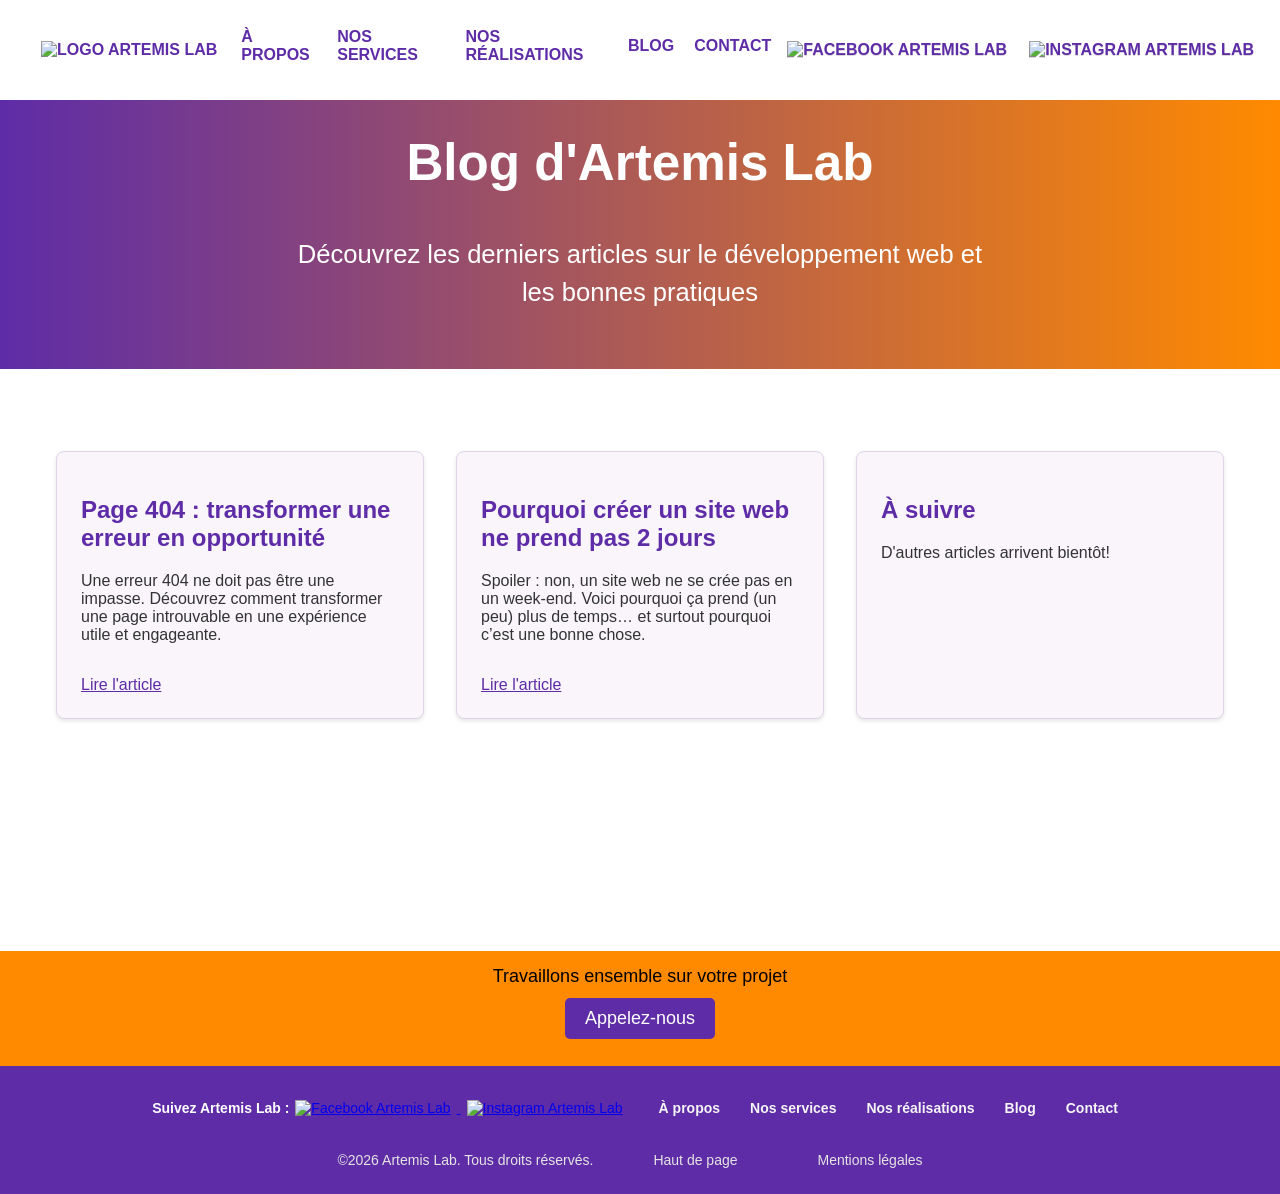
==== blog/index.html @ e3ca11ee "links to blog index page corrected Co-authored-by: Copilot <copilot@github.com>" ====
<!doctype html>
<html lang="fr">
  <head>
    <meta charset="UTF-8" />
    <meta name="viewport" content="width=device-width, initial-scale=1.0" />
    <link rel="stylesheet" href="/styles/blog.css" />
    <title>Blog - Artemis Lab</title>
  </head>
  <body id="top">
    <nav class="main-nav" aria-label="Navigation principale">
      <a class="logo-link" href="/index.html" aria-label="Haut de page"><img class="logo-name" src="./assets/logos/logo_artemislab-name.png" alt="Logo Artemis Lab" /></a>
      <ul class="nav-list">
        <li><a href="/a-propos.html" aria-label="Aller à la section à propos">À propos</a></li>
        <li><a href="/index.html#services" aria-label="Aller à la section services">Nos services</a></li>
        <li><a href="/index.html#projects">Nos réalisations</a></li>
        <li><a href="/blog/index.html">Blog</a></li>
        <li><a href="/index.html#contact" aria-label="Aller à la section contact">Contact</a></li>
      </ul>
      <div class="nav-socials" aria-hidden="false">
        <a href="https://www.facebook.com/profile.php?id=61586052476132" target="_blank" rel="noopener noreferrer" aria-label="Facebook Artemis Lab">
          <img class="social-media-icon" src="./assets/social%20medias/Fb.png" alt="Facebook Artemis Lab" />
        </a>
        <a href="https://www.instagram.com/artemis.lab.dev/" target="_blank" rel="noopener noreferrer" aria-label="Instagram Artemis Lab">
          <img class="social-media-icon" src="./assets/social%20medias/insta.png" alt="Instagram Artemis Lab" />
        </a>
      </div>
    </nav>
    <header class="header" aria-label="En-tête principal">
      <div class="header-text">
        <h1 class="main-title">Blog d'Artemis Lab</h1>
        <p class="hero-subtitle">Découvrez les derniers articles sur le développement web et les bonnes pratiques</p>
      </div>
    </header>
    <main class="blog-page">
      <section class="blog-content">
      <div class="blog-grid">
        <article class="blog-post">
          <h2>Page 404 : transformer une erreur en opportunité</h2>
          <p>Une erreur 404 ne doit pas être une impasse. Découvrez comment transformer une page introuvable en une expérience utile et engageante.</p>
          <a href="/blog/article-erreur-404.html" class="read-more">Lire l'article</a>
        </article>
     <article class="blog-post">
          <h2>Pourquoi créer un site web ne prend pas 2 jours</h2>
          <p>Spoiler : non, un site web ne se crée pas en un week-end. Voici pourquoi ça prend (un peu) plus de temps… et surtout pourquoi c’est une bonne chose.</p>
          <a href="/blog/article-un-site-ne-se-fait-pas-en-2-jours.html" class="read-more">Lire l'article</a>
        </article>
        <article class="blog-post">
          <h2>À suivre</h2>
          <p>D'autres articles arrivent bientôt!</p>
        </article>
       
      </div>
    </section>
    </main>
    <footer class="site-footer">
      <div class="footer-highlight" id="contact">
        <p>Travaillons ensemble sur votre projet</p>
        <address>
          <a class="footer-cta" href="tel:+33613972752">Appelez-nous</a>
        </address>
      </div>
      <div class="footer-main">
        <div class="footer-menu">
       <div class="footer-socials">
          <p>Suivez Artemis Lab :</p>
          <div class="footer-social-icons">
          <a href="https://www.facebook.com/profile.php?id=61586052476132" target="_blank" rel="noopener noreferrer" aria-label="Facebook Artemis Lab">
            <img class="social-media-icon" src="./assets/social%20medias/Fb.png" alt="Facebook Artemis Lab" />
          </a>
          <a href="https://www.instagram.com/artemis.lab.dev/" target="_blank" rel="noopener noreferrer" aria-label="Instagram Artemis Lab">
            <img class="social-media-icon" src="./assets/social%20medias/insta.png" alt="Instagram Artemis Lab" />
          </a>
          </div>
        <nav aria-label="Liens de pied de page">
          <ul class="footer-links">
         <li><a href="/a-propos.html" aria-label="Aller à la section à propos">À propos</a></li>
        <li><a href="/index.html#services" aria-label="Aller à la section services">Nos services</a></li>
        <li><a href="/index.html#projects">Nos réalisations</a></li>
        <li><a href="/blog.html">Blog</a></li>
        <li><a href="/index.html#contact" aria-label="Aller à la section contact">Contact</a></li>
          </ul>
            </div>

            
        </div>
       <div class="footer-mentions">
        <p class="footer-copy">©<span id="current-year"></span> Artemis Lab. Tous droits réservés.</p>
        <a class="footer-link" href="#top" aria-label="revenir en haut de la page">Haut de page</a>
        <a class="footer-link" href="/mentions-legales.html" aria-label="Mentions légales"> Mentions légales </a>
        </div>
         </nav>
      </div>
    </footer>
     <script>
      document.getElementById("current-year").textContent = new Date().getFullYear();
    </script>
  </body>
</html>
---- styles/blog.css ----
body {
  font-family: "Segoe UI", Tahoma, Geneva, Verdana, sans-serif;
  margin: 0;
  padding: 0;
  background-color: #fff;
}

*,
*::before,
*::after {
  box-sizing: border-box;
}

/* :root {
  --primary: #5e2ca7;
  --secondary: #ff8a00;
  --text: #333;
  --bg-light: #f9f5fb;
} */

html {
  scroll-behavior: smooth;
}

/* Nav */
.main-nav {
  display: flex;
  justify-content: space-evenly;
  margin: auto;
  align-items: center;
  padding: 20px;
  margin: 0;
  text-decoration: none;
  text-transform: uppercase;
}

.main-nav a,
.main-nav a:link,
.main-nav a:visited {
  color: #5e2ca7;
  font-weight: bold;
  text-decoration: none;
}

.main-nav a {
  display: inline-block;
  transition:
    transform 0.15s ease,
    opacity 0.15s ease;
}
.main-nav a:focus-visible {
  outline: 2px solid rgba(255, 255, 255, 0.9);
  outline-offset: 3px;
}

/* Navigation list for accessibility */
.nav-list {
  list-style: none;
  display: flex;
  gap: 0;
  margin: 0;
  padding: 0;
  align-items: center;
  flex: 1;
  justify-content: space-evenly;
  max-width: 1200px;
}

nav-list li {
  margin: 0;
}

.nav-list a {
  display: inline-block;
  padding: 8px 10px;
}

.nav-list a:hover,
.nav-list a:focus-visible {
  transform: scale(1.05);
  text-decoration: underline;
  color: #ff8a00;
}

.logo-name {
  max-width: 200px;
  height: auto;
}

.main-title {
  color: #fff;
  font-size: 30px;
  margin: 0;
}
/* Header */

.header {
  position: relative;
  text-align: center;
  background: linear-gradient(90deg, #5e2ca7, #ff8a00);
  background-position: center;
  width: 100%;
  min-height: 20vh;
  display: flex;
  align-items: center;
  justify-content: center;
  overflow: hidden;
}

.header-text h1 {
  font-size: 3.2rem;
  max-width: 800px;
  line-height: 1.2;
  margin: 0;
}

.hero-subtitle {
  font-size: 1.6rem;
  max-width: 700px;
  line-height: 1.5;
}

.hero-description {
  font-size: 1.1rem;
  opacity: 0.9;
  max-width: 600px;
}

.hero-cta {
  display: flex;
  gap: 35px;
  margin-top: 20px;
  flex-wrap: wrap;
  justify-content: center;
}

.cta-primary {
  background-color: #ff8a00;
  color: white;
  padding: 14px 28px;
  border-radius: 10px;
  text-decoration: none;
  font-size: 1.1rem;
  font-weight: bold;
}

.cta-secondary {
  border: 2px solid rgba(255, 255, 255, 0.6);
  color: #fff;
  padding: 14px 28px;
  border-radius: 10px;
  text-decoration: none;
  transition: all 0.25s ease;
  font-weight: bold;
  backdrop-filter: blur(4px);
}

.cta-secondary:hover {
  background-color: rgba(255, 255, 255, 0.2);
  border-color: #fff;
  transform: translateY(-2px);
}

.cta-secondary:hover::after {
  transform: translateX(4px);
}

.hero-trust {
  font-size: 0.9rem;
  margin-top: 10px;
  opacity: 0.8;
}

.header-text {
  position: relative;
  z-index: 1;
  max-width: 1100px;
  padding: 2rem;
  display: flex;
  flex-direction: column;
  align-items: center;
  gap: 1rem;
  color: #fff;
  text-align: center;
  margin: 0 auto;
}

/* Social icons placed in the header (top right) */
.nav-socials {
  top: 14px;
  right: 18px;
  display: flex;
  gap: 10px;
  align-items: center;
  z-index: 999;
}
.nav-socials .social-media-icon {
  width: 28px;
  height: auto;
  filter: drop-shadow(0 1px 0 rgba(0, 0, 0, 0.15));
}

@media (max-width: 768px) {
  .nav-socials {
    top: 10px;
    right: 12px;
    gap: 8px;
  }
  .nav-socials .social-media-icon {
    width: 24px;
  }
}

.header-text img {
  max-width: 300px;
  width: 50%;
  height: auto;
}

.header-text h2 {
  font-size: 1.8rem;
  line-height: 1.3;
  margin: 40px 0;
  max-width: 1050px;
  color: #fff;
}

.cta {
  background-color: #ff8a00;
  color: #fff;
  border: none;
  padding: 15px 30px;
  font-size: 21px;
  border-radius: 5px;
  cursor: pointer;
  margin: 20px;
  text-decoration: none;
}

.cta:hover,
.cta:focus-visible {
  background-color: #e67600;
  transform: scale(1.05);
}

/* TITRES */
h2 {
  color: #5e2ca7;
  font-size: 2rem;
}

h3 {
  color: #5e2ca7;
  margin-bottom: 10px;
}

/* TEXTE FORT */
.highlight {
  margin-top: 20px;
  padding: 15px;
  border-left: 4px solid #ff8a00;
  background: white;
}

/* LISTE */
ul {
  padding-left: 20px;
}

li {
  margin-bottom: 8px;
}

/* Blog content */
.blog-content {
  max-width: 1200px;
  margin: 2rem auto;
  padding: 0 1rem;
}

.blog-grid {
  display: grid;
  grid-template-columns: repeat(auto-fit, minmax(360px, 1fr));
  gap: 2rem;
  padding: 50px 0 200px 0;
}

.blog-post {
  background-color: #f9f5fb;
  padding: 1.5rem;
  border-radius: 8px;
  border: 1px solid #e0d4e8;
  box-shadow: 0 2px 4px rgba(0, 0, 0, 0.1);
}

.blog-post h2 {
  color: #5e2ca7;
  font-size: 1.5rem;
}

.blog-post p {
  color: #333;
}

.read-more {
  display: inline-block;
  margin-top: 1rem;
  color: #5e2ca7;
  text-decoration: underline;
}

/* RESPONSIVE */
@media (max-width: 768px) {
  .header-text h1 {
    font-size: 2rem;
  }
}

/* Footer */
.footer-highlight {
  background-color: #ff8a00;
  color: #fff;
  text-align: center;
  padding: 25px 10px;
}

.footer-highlight p {
  font-size: 18px;
  margin: 0 0 12px 0;
  color: black;
}

.footer-highlight address {
  font-style: normal;
}

.footer-cta {
  background-color: #5e2ca7;
  color: #fff;
  border: none;
  padding: 10px 20px;
  font-size: 18px;
  border-radius: 5px;
  cursor: pointer;
  margin: 6px 0 12px 0;
  text-decoration: none;
  display: inline-block;
}

.footer-cta:hover {
  background-color: #4b238f;
  transform: scale(1.02);
}

.footer-cta:focus-visible {
  outline: 3px solid rgba(255, 255, 255, 0.9);
  outline-offset: 3px;
}

.footer-main {
  background-color: #5e2ca7;
  color: #fff;
  text-align: center;
  padding: 12px 10px;
  font-size: 14px;
}

.footer-links {
  list-style: none;
}

.footer-links li {
  margin: 0;
}

.footer-link {
  color: #fff;
  text-decoration: none;
  margin: 0 10px;
  /* increase clickable area */
  display: inline-block;
  padding: 8px 10px;
}
.footer-link:hover,
.footer-link:focus-visible {
  text-decoration: underline;
}

.footer-socials {
  display: flex;
  flex-direction: row;
  justify-content: center;
  align-items: center;
}

.footer-socials p {
  display: inline;
  text-align: center;
  font-size: 14px;
  margin: 0;
  font-weight: bold;
}

.social-media-icon {
  margin: 6px;
  width: 30px;
  height: auto;
}

/* Make the logo link easier to tap */
.logo-link {
  display: inline-block;
  padding: 6px;
  margin: 0 8px 0 15px;
}
.logo-link img {
  display: block;
  max-width: 150px;
  height: auto;
}

@media (max-width: 768px) {
  .footer-link {
    padding: 10px 12px;
  }
  .logo-link {
    padding: 8px;
  }
}

.social-media-icon:hover,
.social-media-icon:focus-visible {
  transform: scale(1.1);
}

@media (prefers-reduced-motion: reduce) {
  * {
    transition: none;
    transform: none;
  }
}

@media (max-width: 768px) {
  /* mobiles */
  .main-nav {
    flex-direction: column;
    gap: 10px;
  }

  .header-text h1 {
    font-size: 3rem;
  }
  .header-text h2 {
    font-size: 1.4rem;
  }

  .footer-links {
    padding: 0 10px;
  }
}

@media (max-width: 500px) {
  .header-text h1 {
    font-size: 2.5rem;
  }
  .header-text h2 {
    font-size: 1.2rem;
  }
  .header-text {
    padding: 1rem;
  }

  .nav-list {
    padding: 10px;
    flex-direction: column;
    gap: 3px;
  }
}

/* Footer */
.footer-highlight {
  background-color: #ff8a00;
  color: #fff;
  text-align: center;
  padding: 15px 10px;
}

.footer-highlight p {
  font-size: 18px;
  margin: 0 0 5px 0;
  color: black;
}

.footer-highlight address {
  font-style: normal;
}

.footer-cta {
  background-color: #5e2ca7;
  color: #fff;
  border: none;
  padding: 10px 20px;
  font-size: 18px;
  border-radius: 5px;
  cursor: pointer;
  margin: 6px 0 12px 0;
  text-decoration: none;
  display: inline-block;
}

.footer-cta:hover {
  background-color: #4b238f;
  transform: scale(1.02);
}

.footer-cta:focus-visible {
  outline: 3px solid rgba(255, 255, 255, 0.9);
  outline-offset: 3px;
}

.footer-main {
  background-color: #5e2ca7;
  color: #fff;
  text-align: center;
  padding: 12px 10px;
  font-size: 14px;
}

.footer-mentions {
  display: flex;
  flex-direction: row;
  justify-content: center;
  align-items: center;
  gap: 40px;
  color: #e5e4e2;
}

.footer-links {
  list-style: none;
  display: flex;
  flex-direction: row;
  justify-content: center;
  gap: 10px;
}

.footer-links a {
  color: #f5f5f5;
  text-decoration: none;
  font-size: 14px;
  font-weight: bold;
  padding: 8px 10px;
  display: inline-block;
}

.footer-link {
  color: #e5e4e2;
  text-decoration: none;
  margin: 0 10px;
  display: inline-block;
  padding: 8px 10px;
}

.footer-main a:hover,
.footer-main a:focus-visible {
  text-decoration: underline;
}

.footer-socials {
  display: flex;
  flex-direction: row;
  justify-content: center;
  align-items: center;
}

.footer-socials p {
  display: inline;
  text-align: center;
  font-size: 14px;
  margin: 0;
  font-weight: bold;
}

.social-media-icon {
  margin: 6px;
  width: 30px;
  height: auto;
}

/* Make the logo link easier to tap */
.logo-link {
  display: inline-block;
  padding: 6px;
  margin-right: 8px;
}
.logo-link img {
  display: block;
  max-width: 200px;
  height: auto;
}

@media (max-width: 768px) {
  .footer-link {
    padding: 10px 12px;
  }
  .logo-link {
    padding: 8px;
  }
}

.social-media-icon:hover,
.social-media-icon:focus-visible {
  transform: scale(1.1);
}

/* Mentions légales */

.legal {
  max-width: 1000px;
  margin: 40px auto;
  padding: 20px;
  font-size: 16px;
  line-height: 1.6;
  color: #333;
}

.legal h2,
.legal h3 {
  color: #5e2ca7;
  padding: 0;
  margin: 25px 0 5px 0;
}

.legal p {
  padding: 0;
  margin: 0;
}

@media (prefers-reduced-motion: reduce) {
  * {
    transition: none;
    transform: none;
  }
}

@media (max-width: 768px) {
  /* mobiles */
  .main-nav {
    flex-direction: column;
    gap: 10px;
  }

  .header-text h1 {
    font-size: 3rem;
  }
  .header-text h2 {
    font-size: 1.4rem;
  }

  .footer-links {
    padding: 0 10px;
  }
}

@media (max-width: 500px) {
  .header-text h1 {
    font-size: 2.5rem;
  }
  .header-text h2 {
    font-size: 1.2rem;
  }
  .header-text {
    padding: 1rem;
  }

  .nav-list {
    padding: 10px;
    flex-direction: column;
    gap: 3px;
  }
}
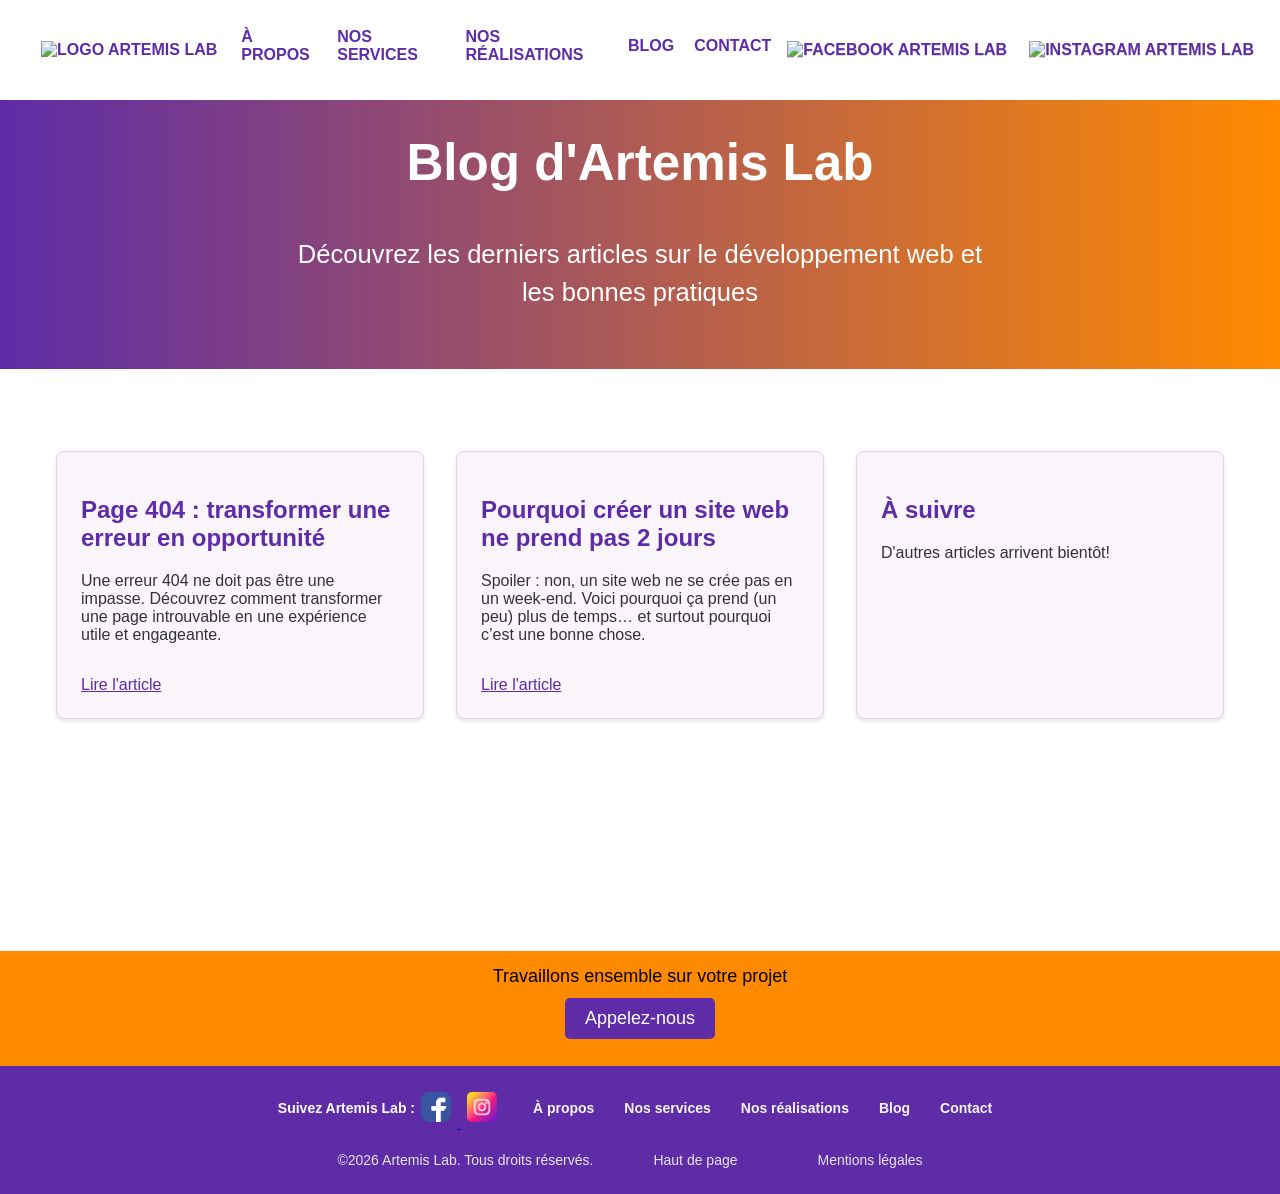
==== commit ebc8c100: "link to social media icons corrected Co-authored-by: Copilot <copilot@github.com>" ====
--- a/blog/index.html
+++ b/blog/index.html
@@ -65,10 +65,10 @@
           <p>Suivez Artemis Lab :</p>
           <div class="footer-social-icons">
           <a href="https://www.facebook.com/profile.php?id=61586052476132" target="_blank" rel="noopener noreferrer" aria-label="Facebook Artemis Lab">
-            <img class="social-media-icon" src="./assets/social%20medias/Fb.png" alt="Facebook Artemis Lab" />
+            <img class="social-media-icon" src="../assets/social medias/Fb.png" alt="Facebook Artemis Lab" />
           </a>
           <a href="https://www.instagram.com/artemis.lab.dev/" target="_blank" rel="noopener noreferrer" aria-label="Instagram Artemis Lab">
-            <img class="social-media-icon" src="./assets/social%20medias/insta.png" alt="Instagram Artemis Lab" />
+            <img class="social-media-icon" src="../assets/social medias/insta.png" alt="Instagram Artemis Lab" />
           </a>
           </div>
         <nav aria-label="Liens de pied de page">
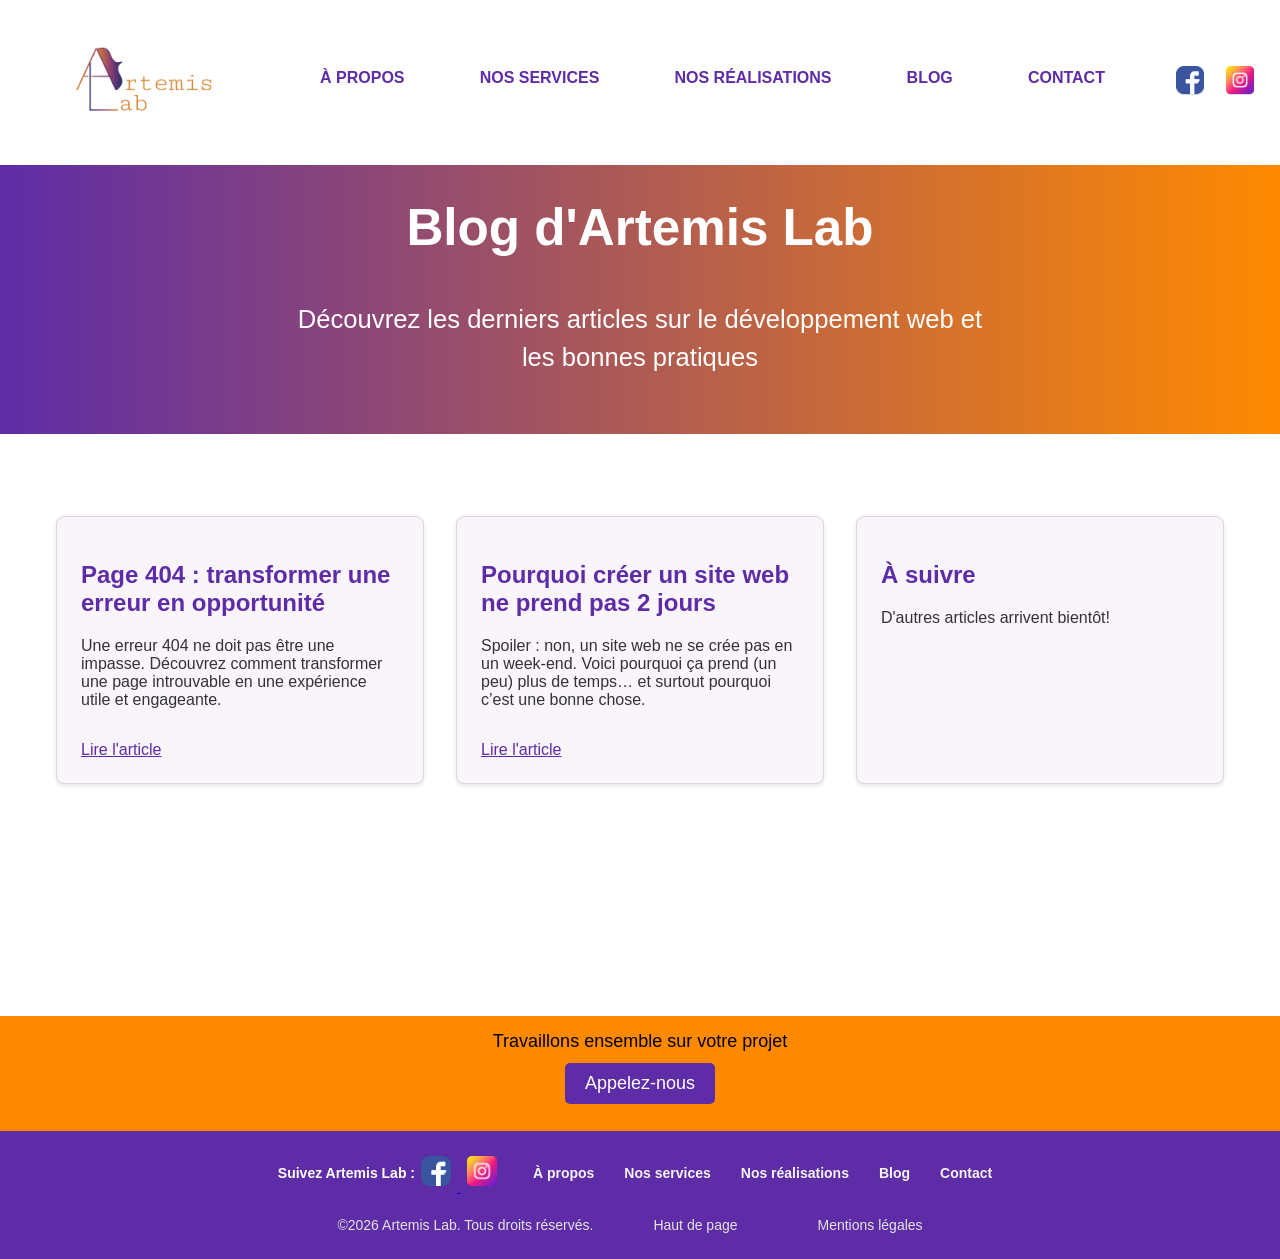
==== commit 7bdd3632: "icons links corrected Co-authored-by: Copilot <copilot@github.com>" ====
--- a/blog/index.html
+++ b/blog/index.html
@@ -3,12 +3,13 @@
   <head>
     <meta charset="UTF-8" />
     <meta name="viewport" content="width=device-width, initial-scale=1.0" />
+    <meta name="description" content="Découvrez les derniers articles sur le développement web et les bonnes pratiques avec le blog d'Artemis Lab. Restez informé des astuces et conseils pour créer un site web efficace et adapté à vos besoins." />
     <link rel="stylesheet" href="/styles/blog.css" />
     <title>Blog - Artemis Lab</title>
   </head>
   <body id="top">
     <nav class="main-nav" aria-label="Navigation principale">
-      <a class="logo-link" href="/index.html" aria-label="Haut de page"><img class="logo-name" src="./assets/logos/logo_artemislab-name.png" alt="Logo Artemis Lab" /></a>
+      <a class="logo-link" href="/index.html" aria-label="Haut de page"><img class="logo-name" src="../assets/logos/logo_artemislab-name.png" alt="Logo Artemis Lab" /></a>
       <ul class="nav-list">
         <li><a href="/a-propos.html" aria-label="Aller à la section à propos">À propos</a></li>
         <li><a href="/index.html#services" aria-label="Aller à la section services">Nos services</a></li>
@@ -18,10 +19,10 @@
       </ul>
       <div class="nav-socials" aria-hidden="false">
         <a href="https://www.facebook.com/profile.php?id=61586052476132" target="_blank" rel="noopener noreferrer" aria-label="Facebook Artemis Lab">
-          <img class="social-media-icon" src="./assets/social%20medias/Fb.png" alt="Facebook Artemis Lab" />
+          <img class="social-media-icon" src="../assets/social%20medias/Fb.png" alt="Facebook Artemis Lab" />
         </a>
         <a href="https://www.instagram.com/artemis.lab.dev/" target="_blank" rel="noopener noreferrer" aria-label="Instagram Artemis Lab">
-          <img class="social-media-icon" src="./assets/social%20medias/insta.png" alt="Instagram Artemis Lab" />
+          <img class="social-media-icon" src="../assets/social%20medias/insta.png" alt="Instagram Artemis Lab" />
         </a>
       </div>
     </nav>
@@ -35,14 +36,18 @@
       <section class="blog-content">
       <div class="blog-grid">
         <article class="blog-post">
+          <a href="/blog/article-erreur-404.html" class="read-article-link">
           <h2>Page 404 : transformer une erreur en opportunité</h2>
           <p>Une erreur 404 ne doit pas être une impasse. Découvrez comment transformer une page introuvable en une expérience utile et engageante.</p>
-          <a href="/blog/article-erreur-404.html" class="read-more">Lire l'article</a>
+          <span class="read-more-text">Lire l'article</span>
+          </a>
         </article>
      <article class="blog-post">
+      <a href="/blog/article-un-site-ne-se-fait-pas-en-2-jours.html" class="read-article-link">
           <h2>Pourquoi créer un site web ne prend pas 2 jours</h2>
           <p>Spoiler : non, un site web ne se crée pas en un week-end. Voici pourquoi ça prend (un peu) plus de temps… et surtout pourquoi c’est une bonne chose.</p>
-          <a href="/blog/article-un-site-ne-se-fait-pas-en-2-jours.html" class="read-more">Lire l'article</a>
+          <span class="read-more-text">Lire l'article</span>
+          </a>
         </article>
         <article class="blog-post">
           <h2>À suivre</h2>
@@ -76,7 +81,7 @@
          <li><a href="/a-propos.html" aria-label="Aller à la section à propos">À propos</a></li>
         <li><a href="/index.html#services" aria-label="Aller à la section services">Nos services</a></li>
         <li><a href="/index.html#projects">Nos réalisations</a></li>
-        <li><a href="/blog.html">Blog</a></li>
+        <li><a href="/blog/index.html" aria-label="Aller à la section blog">Blog</a></li>
         <li><a href="/index.html#contact" aria-label="Aller à la section contact">Contact</a></li>
           </ul>
             </div>
--- a/styles/blog.css
+++ b/styles/blog.css
@@ -302,7 +302,11 @@
   color: #333;
 }
 
-.read-more {
+.read-article-link {
+  text-decoration: none;
+}
+
+.read-more-text {
   display: inline-block;
   margin-top: 1rem;
   color: #5e2ca7;
